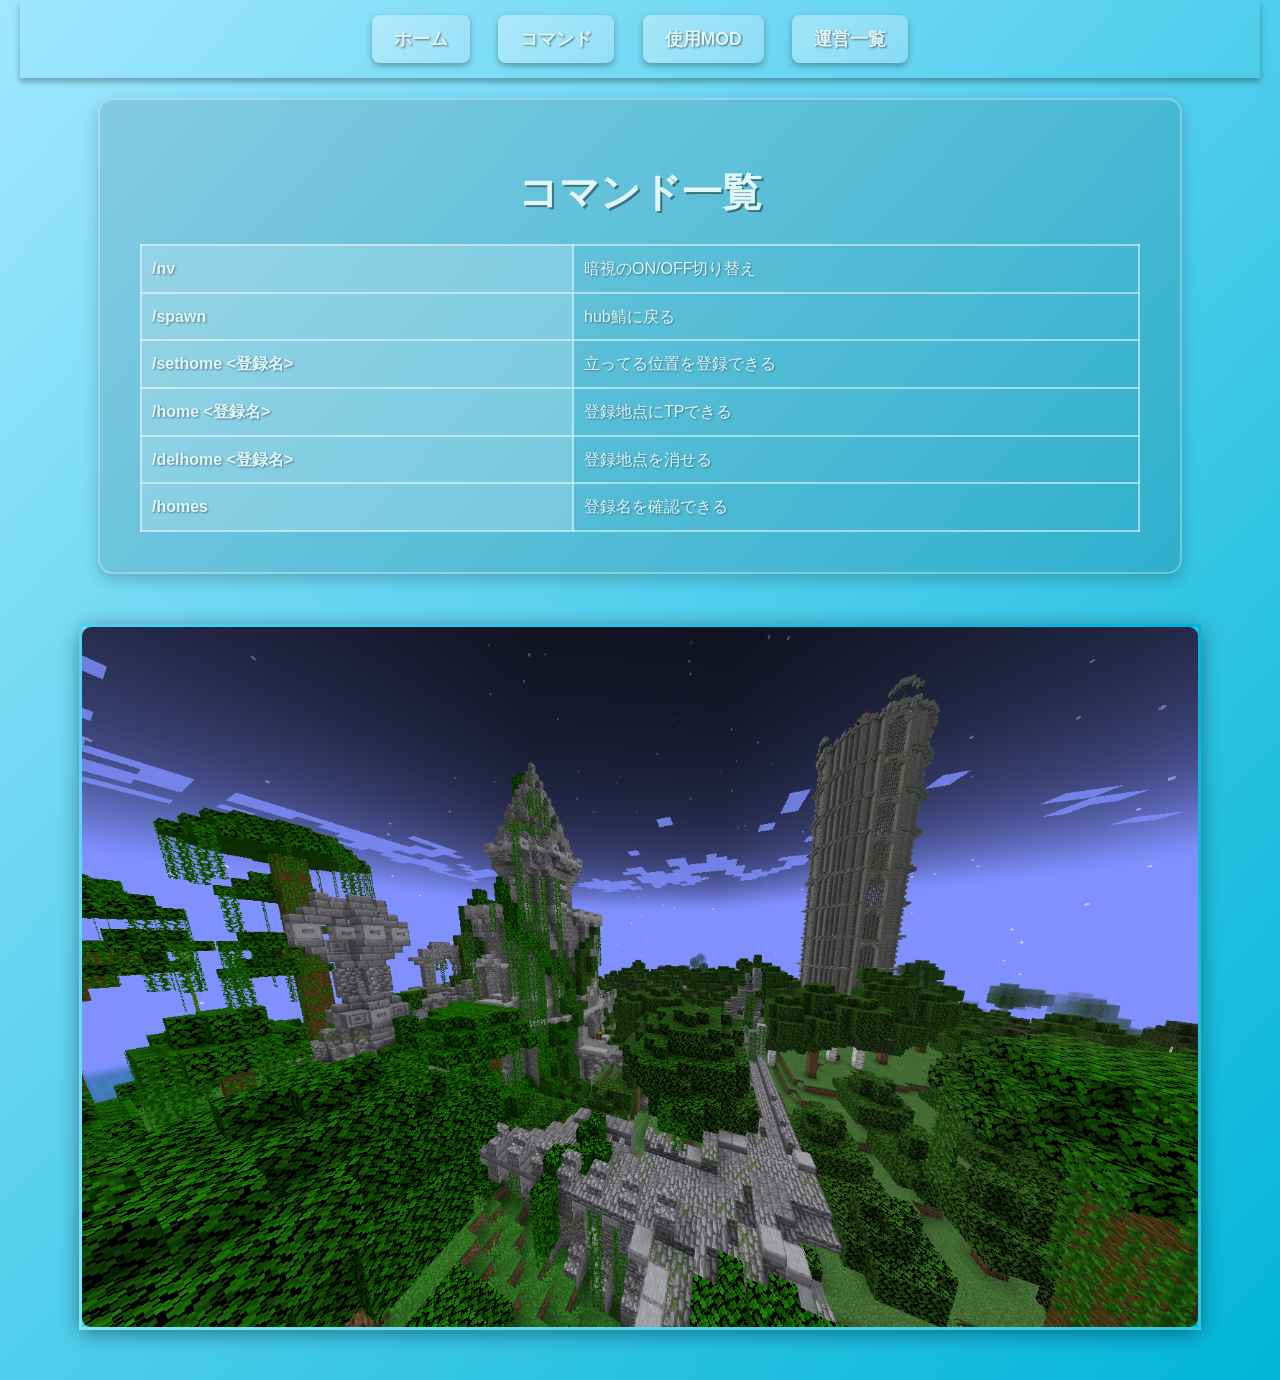
==== commands.html @ f0ff237d "Add files via upload" ====
<!DOCTYPE html>
<html lang="ja">
<head>
    <meta charset="UTF-8">
    <title>コマンド一覧</title>
    <link rel="stylesheet" href="style.css">
</head>
<body>
<header>
    <a href="index.html">ホーム</a>
    <a href="commands.html">コマンド</a>
    <a href="mods.html">使用MOD</a>
    <a href="staff.html">運営一覧</a>
</header>

<div class="content">
    <h1>コマンド一覧</h1>
    <table class="table-style">
        <tr><th>/nv</th><td>暗視のON/OFF切り替え</td></tr>
        <tr><th>/spawn</th><td>hub鯖に戻る</td></tr>
        <tr><th>/sethome &lt;登録名&gt;</th><td>立ってる位置を登録できる</td></tr>
        <tr><th>/home &lt;登録名&gt;</th><td>登録地点にTPできる</td></tr>
        <tr><th>/delhome &lt;登録名&gt;</th><td>登録地点を消せる</td></tr>
        <tr><th>/homes</th><td>登録名を確認できる</td></tr>
    </table>
</div>

<footer>
    <img src="images/command.png" alt="コマンドページスクショ" class="footer-bg">
</footer>
</body>
</html>
---- style.css ----
/* ==============================
   基本設定
============================== */
body {
    font-family: 'Arial', sans-serif;
    background: linear-gradient(to bottom right, #a0e7ff, #00b4d8); /* 水色グラデ */
    color: #e0f7fa; /* ホーム見出しと同じ文字色 */
    margin: 0;
    padding: 0 20px;
    line-height: 1.6;
}

/* ==============================
   ナビゲーション
============================== */
header {
    text-align: center;
    padding: 15px 0;
    box-shadow: 0 4px 6px rgba(0,0,0,0.3);
}

header a {
    display: inline-block;
    background: linear-gradient(135deg, rgba(255,255,255,0.35), rgba(200,230,255,0.35));
    color: #e0f7fa;
    text-decoration: none;
    margin: 0 12px;
    padding: 10px 22px;
    font-weight: bold;
    font-size: 1.1em;
    border-radius: 8px;
    transition: all 0.3s ease;
    text-shadow: 1px 1px 2px rgba(0,0,0,0.5);

    /* 軽い立体感 */
    box-shadow: 0 3px 6px rgba(0,0,0,0.3);
}

header a:hover {
    background: linear-gradient(135deg, rgba(255,255,255,0.55), rgba(200,230,255,0.55));
    color: #ffffff;
    box-shadow: 0 6px 12px rgba(0,0,0,0.4);
    transform: translateY(-2px); /* ホバーで少し浮く */
}

/* ==============================
   見出し
============================== */
h1 {
    text-align: center;
    font-size: 2.5em;
    text-shadow: 2px 2px rgba(0,0,0,0.4);
    margin: 20px 0;
}

h2 {
    margin-top: 30px;
    font-size: 1.8em;
    text-align: center;
    text-shadow: 1px 1px rgba(0,0,0,0.3);
}

/* ==============================
   コンテンツ
============================== */
.content {
    background: rgba(0, 0, 0, 0.1);
    padding: 40px;
    border-radius: 15px;
    max-width: 1000px;
    margin: 20px auto 10px auto;
    box-shadow: 0 6px 15px rgba(0,0,0,0.2);
    border: 2px solid rgba(255,255,255,0.3);
    text-shadow: 1px 1px 2px rgba(0,0,0,0.4);
}

/* ==============================
   テーブル
============================== */
.table-style {
    width: 100%;
    border-collapse: collapse;
    margin-top: 15px;
}

.table-style th, .table-style td {
    border: 2px solid rgba(255,255,255,0.5);
    padding: 10px;
    text-align: left;
}

.table-style th {
    background-color: rgba(255,255,255,0.2);
}

/* ==============================
   運営ページ
============================== */
.staff-member {
    display: flex;
    align-items: center;
    margin-bottom: 15px;
    padding: 10px;
    background-color: rgba(0,0,0,0.1);
    border-radius: 10px;
}

.staff-member img {
    width: 64px;
    height: 64px;
    margin-right: 20px;
    border: 2px solid rgba(255,255,255,0.5);
    border-radius: 5px;
}

.staff-info h3 {
    margin: 0 0 5px 0;
}

.staff-info p {
    margin: 0;
}

/* ==============================
   フッター画像（締めスクショ）
============================== */
footer {
    margin-top: 50px;
    width: 100%;
    text-align: center;
    padding-bottom: 50px;
}

.footer-bg {
    width: 90%;
    max-width: 1200px;
    height: auto;
    display: block;
    margin: 40px auto 0 auto;

    border-radius: 12px;

    /* 水色系グラデ枠線 */
    border: 3px solid;
    border-image-slice: 1;
    border-width: 3px;
    border-image-source: linear-gradient(45deg, #80e5ff, #00b4d8);

    box-shadow: 0 4px 20px rgba(0,0,0,0.4);
    transition: transform 0.3s ease, box-shadow 0.3s ease;
}

.footer-bg:hover {
    transform: scale(1.02);
    box-shadow: 0 6px 25px rgba(0,0,0,0.6);
}

/* ==============================
   リストや段落の調整
============================== */
ol, ul {
    max-width: 800px;
    margin: 20px auto;
    padding-left: 20px;
}

p {
    font-size: 1.1em;
    margin: 10px 0;
}

/* ==============================
   レスポンシブ対応
============================== */
@media (max-width: 768px) {
    .content {
        padding: 25px;
    }

    header a {
        margin: 5px;
        padding: 8px 16px;
        font-size: 1em;
    }

    h1 {
        font-size: 2em;
    }

    .footer-bg {
        width: 95%;
        margin: 30px auto 0 auto;
    }
}
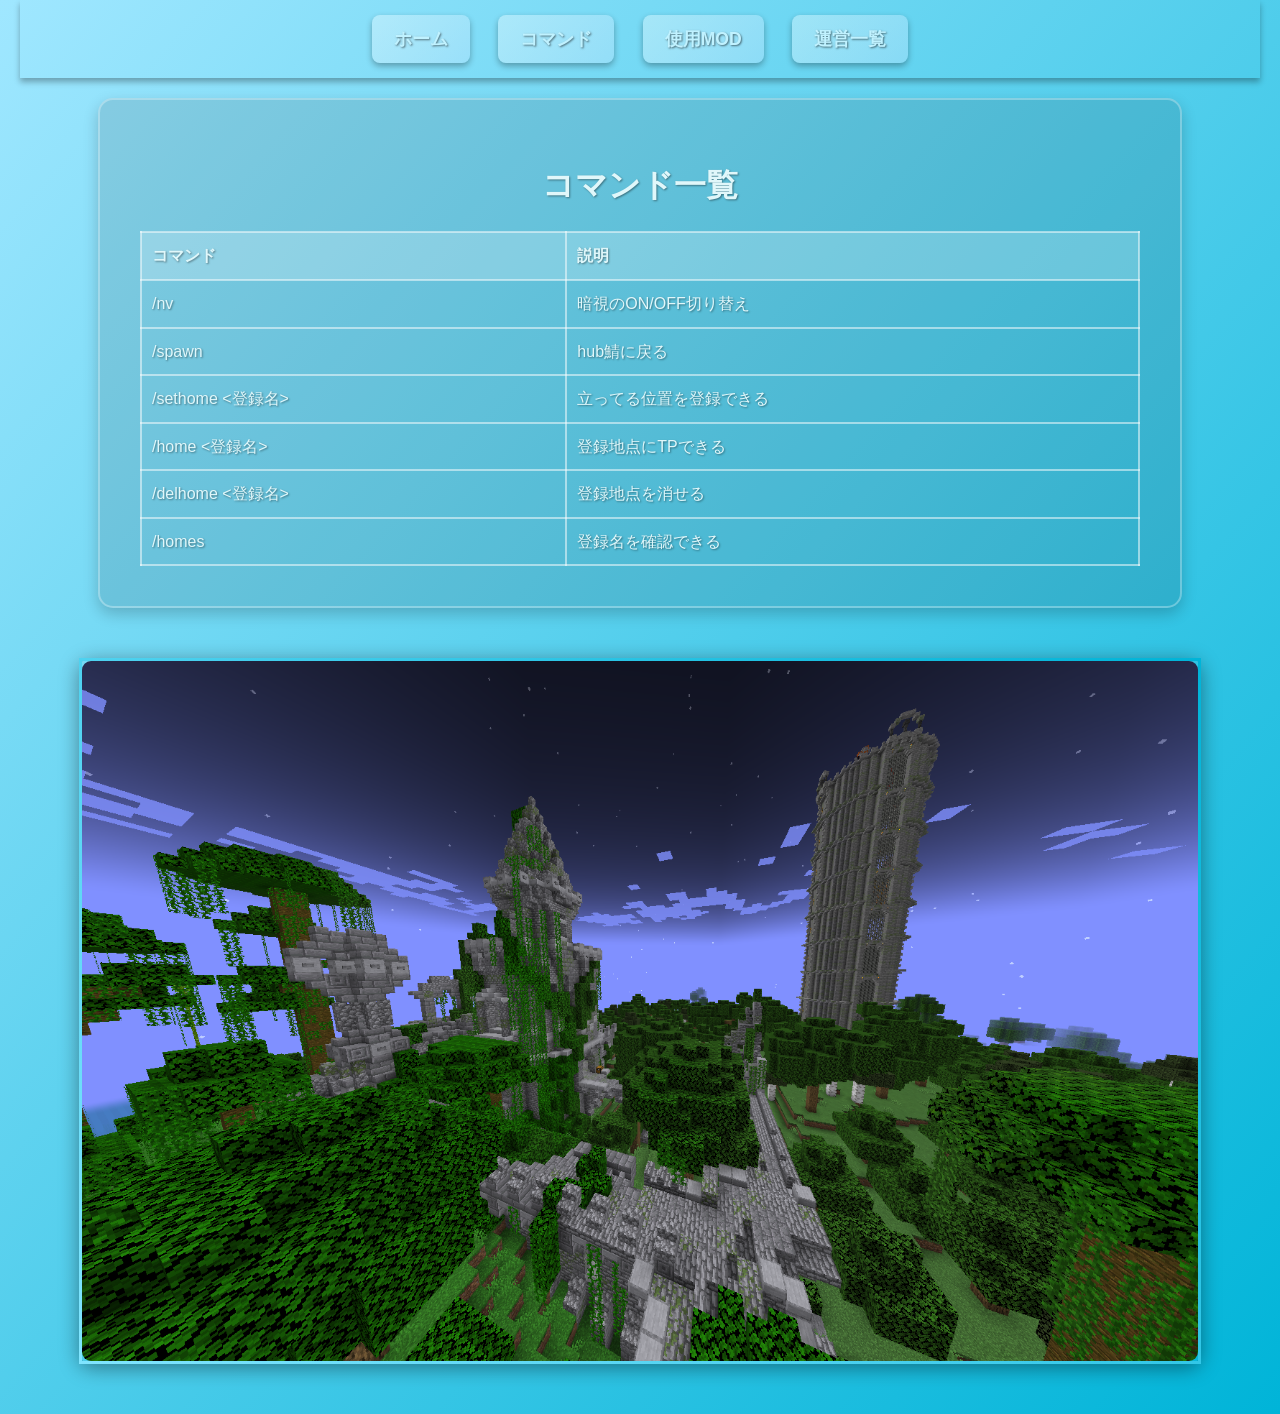
==== commit 6d32664e: "commands.html" ====
--- a/commands.html
+++ b/commands.html
@@ -16,12 +16,13 @@
 <div class="content">
     <h1>コマンド一覧</h1>
     <table class="table-style">
-        <tr><th>/nv</th><td>暗視のON/OFF切り替え</td></tr>
-        <tr><th>/spawn</th><td>hub鯖に戻る</td></tr>
-        <tr><th>/sethome &lt;登録名&gt;</th><td>立ってる位置を登録できる</td></tr>
-        <tr><th>/home &lt;登録名&gt;</th><td>登録地点にTPできる</td></tr>
-        <tr><th>/delhome &lt;登録名&gt;</th><td>登録地点を消せる</td></tr>
-        <tr><th>/homes</th><td>登録名を確認できる</td></tr>
+        <tr><th>コマンド</th><th>説明</th></tr>
+        <tr><td>/nv</td><td>暗視のON/OFF切り替え</td></tr>
+        <tr><td>/spawn</td><td>hub鯖に戻る</td></tr>
+        <tr><td>/sethome &lt;登録名&gt;</td><td>立ってる位置を登録できる</td></tr>
+        <tr><td>/home &lt;登録名&gt;</td><td>登録地点にTPできる</td></tr>
+        <tr><td>/delhome &lt;登録名&gt;</td><td>登録地点を消せる</td></tr>
+        <tr><td>/homes</td><td>登録名を確認できる</td></tr>
     </table>
 </div>
 
--- a/style.css
+++ b/style.css
@@ -1,10 +1,10 @@
 /* ==============================
    基本設定
-============================== */
+============================= */
 body {
     font-family: 'Arial', sans-serif;
-    background: linear-gradient(to bottom right, #a0e7ff, #00b4d8); /* 水色グラデ */
-    color: #e0f7fa; /* ホーム見出しと同じ文字色 */
+    background: linear-gradient(to bottom right, #a0e7ff, #00b4d8);
+    color: #e0f7fa;
     margin: 0;
     padding: 0 20px;
     line-height: 1.6;
@@ -12,7 +12,7 @@
 
 /* ==============================
    ナビゲーション
-============================== */
+============================= */
 header {
     text-align: center;
     padding: 15px 0;
@@ -22,7 +22,7 @@
 header a {
     display: inline-block;
     background: linear-gradient(135deg, rgba(255,255,255,0.35), rgba(200,230,255,0.35));
-    color: #e0f7fa;
+    color: #c0f2ff !important;  /* h1-mainと同じ色に統一 */
     text-decoration: none;
     margin: 0 12px;
     padding: 10px 22px;
@@ -31,38 +31,36 @@
     border-radius: 8px;
     transition: all 0.3s ease;
     text-shadow: 1px 1px 2px rgba(0,0,0,0.5);
-
-    /* 軽い立体感 */
     box-shadow: 0 3px 6px rgba(0,0,0,0.3);
 }
 
 header a:hover {
-    background: linear-gradient(135deg, rgba(255,255,255,0.55), rgba(200,230,255,0.55));
-    color: #ffffff;
-    box-shadow: 0 6px 12px rgba(0,0,0,0.4);
-    transform: translateY(-2px); /* ホバーで少し浮く */
+    color: #ffffff !important;
 }
 
 /* ==============================
    見出し
-============================== */
+============================= */
 h1 {
     text-align: center;
-    font-size: 2.5em;
-    text-shadow: 2px 2px rgba(0,0,0,0.4);
     margin: 20px 0;
 }
 
-h2 {
-    margin-top: 30px;
-    font-size: 1.8em;
-    text-align: center;
+.h1-main {
+    font-size: 2.5em;
+    text-shadow: 2px 2px rgba(0,0,0,0.4);
+    color: #c0f2ff;
+}
+
+.h1-sm {
+    font-size: 2em;
     text-shadow: 1px 1px rgba(0,0,0,0.3);
+    color: #a0e7ff;
 }
 
 /* ==============================
    コンテンツ
-============================== */
+============================= */
 .content {
     background: rgba(0, 0, 0, 0.1);
     padding: 40px;
@@ -75,8 +73,31 @@
 }
 
 /* ==============================
+   コンテンツ内文章中央寄せ
+============================= */
+.content p,
+.content ol,
+.content li {
+    text-align: center;
+    margin-left: auto;
+    margin-right: auto;
+}
+
+/* ==============================
+   Discordリンクや本文リンクの色
+============================= */
+.content a {
+    color: #007acc;  /* 濃い水色で目立たせる */
+    text-decoration: none;
+}
+
+.content a:hover {
+    text-decoration: underline;
+}
+
+/* ==============================
    テーブル
-============================== */
+============================= */
 .table-style {
     width: 100%;
     border-collapse: collapse;
@@ -94,36 +115,8 @@
 }
 
 /* ==============================
-   運営ページ
-============================== */
-.staff-member {
-    display: flex;
-    align-items: center;
-    margin-bottom: 15px;
-    padding: 10px;
-    background-color: rgba(0,0,0,0.1);
-    border-radius: 10px;
-}
-
-.staff-member img {
-    width: 64px;
-    height: 64px;
-    margin-right: 20px;
-    border: 2px solid rgba(255,255,255,0.5);
-    border-radius: 5px;
-}
-
-.staff-info h3 {
-    margin: 0 0 5px 0;
-}
-
-.staff-info p {
-    margin: 0;
-}
-
-/* ==============================
-   フッター画像（締めスクショ）
-============================== */
+   フッター
+============================= */
 footer {
     margin-top: 50px;
     width: 100%;
@@ -137,15 +130,11 @@
     height: auto;
     display: block;
     margin: 40px auto 0 auto;
-
     border-radius: 12px;
-
-    /* 水色系グラデ枠線 */
     border: 3px solid;
     border-image-slice: 1;
     border-width: 3px;
     border-image-source: linear-gradient(45deg, #80e5ff, #00b4d8);
-
     box-shadow: 0 4px 20px rgba(0,0,0,0.4);
     transition: transform 0.3s ease, box-shadow 0.3s ease;
 }
@@ -156,22 +145,8 @@
 }
 
 /* ==============================
-   リストや段落の調整
-============================== */
-ol, ul {
-    max-width: 800px;
-    margin: 20px auto;
-    padding-left: 20px;
-}
-
-p {
-    font-size: 1.1em;
-    margin: 10px 0;
-}
-
-/* ==============================
    レスポンシブ対応
-============================== */
+============================= */
 @media (max-width: 768px) {
     .content {
         padding: 25px;
@@ -192,3 +167,14 @@
         margin: 30px auto 0 auto;
     }
 }
+
+/* ==============================
+   キーワードハイライト
+============================= */
+.highlight1 { color: #80e5ff; font-weight: bold; }
+.highlight2 { color: #48dbfb; font-weight: bold; }
+.highlight3 { color: #00b4d8; font-weight: bold; }
+.highlight4 { color: #1dd1a1; font-weight: bold; }
+.highlight5 { color: #00d2d3; font-weight: bold; }
+.highlight6 { color: #00b4d8; font-weight: bold; }
+.highlight7 { color: #80e5ff; font-weight: bold; }
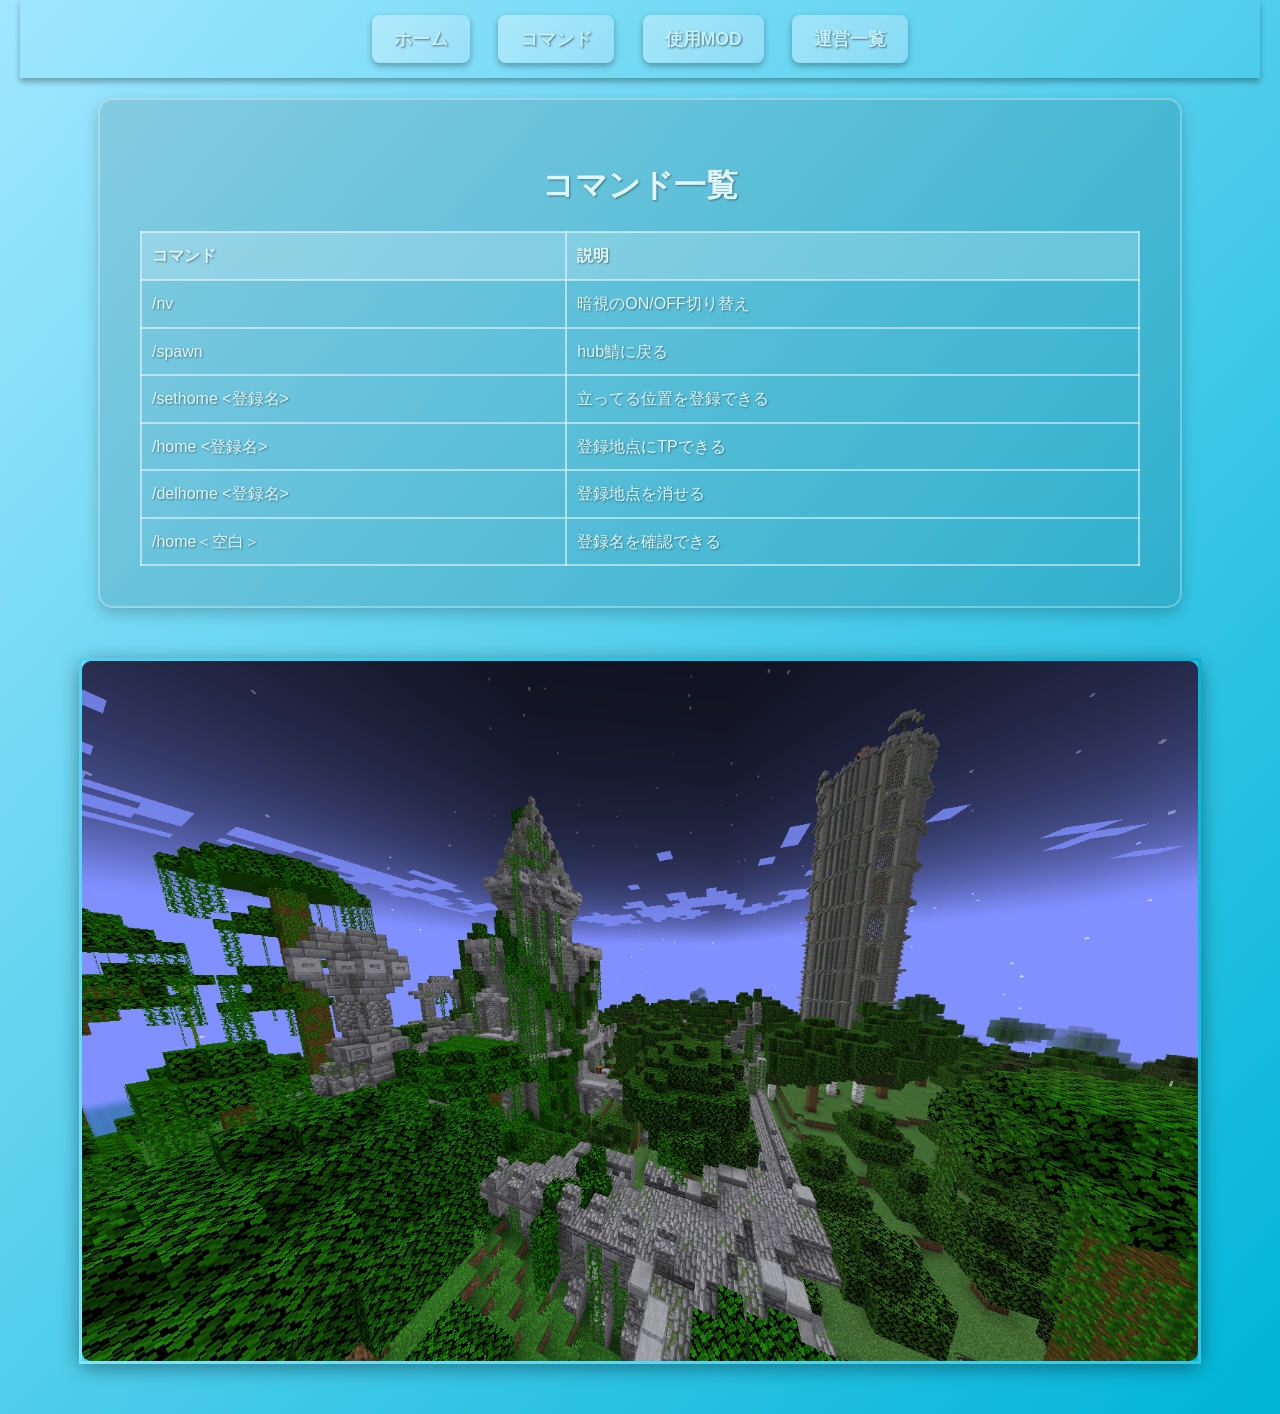
==== commit e472c883: "commands.html" ====
--- a/commands.html
+++ b/commands.html
@@ -22,7 +22,7 @@
         <tr><td>/sethome &lt;登録名&gt;</td><td>立ってる位置を登録できる</td></tr>
         <tr><td>/home &lt;登録名&gt;</td><td>登録地点にTPできる</td></tr>
         <tr><td>/delhome &lt;登録名&gt;</td><td>登録地点を消せる</td></tr>
-        <tr><td>/homes</td><td>登録名を確認できる</td></tr>
+        <tr><td>/home＜空白＞</td><td>登録名を確認できる</td></tr>
     </table>
 </div>
 
@@ -31,3 +31,4 @@
 </footer>
 </body>
 </html>
+
--- a/style.css
+++ b/style.css
@@ -178,3 +178,45 @@
 .highlight5 { color: #00d2d3; font-weight: bold; }
 .highlight6 { color: #00b4d8; font-weight: bold; }
 .highlight7 { color: #80e5ff; font-weight: bold; }
+
+.staff-table {
+    width: 100%;
+    border-collapse: collapse;
+    margin-top: 20px;
+    font-size: 16px;
+    background-color: rgba(255, 255, 255, 0.85);
+}
+
+.staff-table th, .staff-table td {
+    border: 1px solid #aaa;
+    padding: 10px 12px;
+    text-align: left;
+    vertical-align: top;
+}
+
+.staff-table th {
+    background-color: #0077b6; /* ヘッダーの色 */
+    color: #fff;
+    font-weight: bold;
+    text-decoration: underline;
+}
+
+.staff-table tr:nth-child(even) {
+    background-color: rgba(0, 119, 182, 0.1);
+}
+
+.staff-img {
+    width: 64px;
+    height: 64px;
+    border-radius: 8px;
+    object-fit: cover;
+}
+
+/* スタッフ情報文字の見やすさ調整 */
+.staff-table td strong {
+    display: block;          /* 改行 */
+    font-weight: 600;        /* 少し太め */
+    font-size: 18px;         /* 少し大きめ */
+    color: #0077b6;          /* ヘッダーと同じ色 */
+    text-shadow: 1px 1px 2px rgba(0,0,0,0.4); /* 文字影で見やすく */
+}
